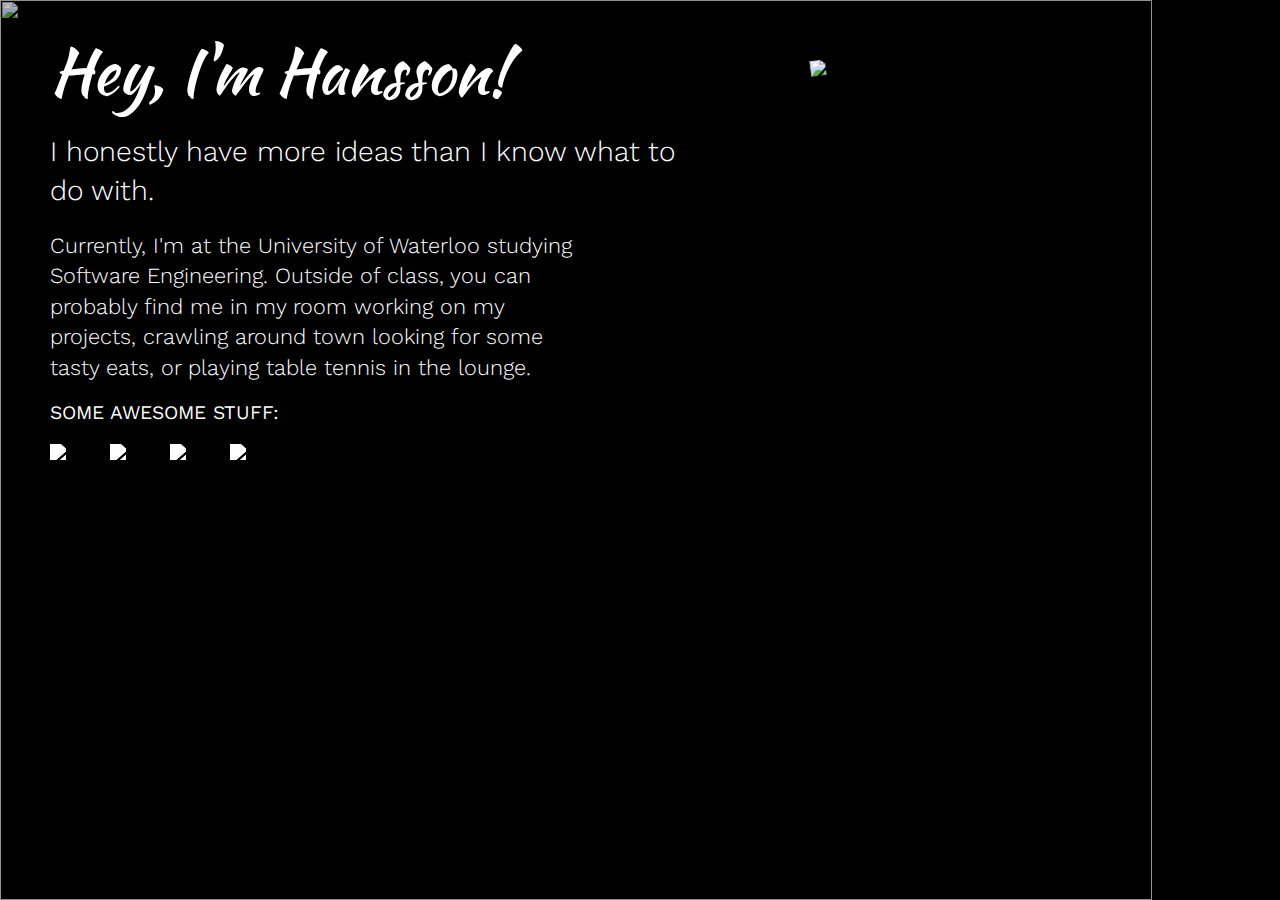
==== index.html @ 4ff34fe9 "added title" ====
<!DOCTYPE html>
<html>

    <head>
        
        <meta name="viewport" content="width=device-width, initial-scale=1.0, maximum-scale=1.0, user-scalable=no">
        <link href="styles.css" rel="stylesheet">
        <link href="https://fonts.googleapis.com/css?family=Kaushan+Script|Work+Sans:300,400" rel="stylesheet">
        <script src="https://ajax.googleapis.com/ajax/libs/jquery/3.3.1/jquery.min.js"></script>
        <script src="text.js"></script>
        <title>Hansson Lin</title>
    </head>

    <body>

        <div id="wrapper">

                <div id="backgroundSquare"> 
                    <img id=background-curve src="images\bg_curve.svg">    
                </div>
            
                <div id="main">
        
                    <div class="myName">Hey, I'm Hansson!</div>
        
                    <div class="aboutMe">
        
                        <h2>I honestly have more ideas than I know what to do with.</h2>
        
                        <p>
                            Currently, I'm at the University of Waterloo
                            studying Software Engineering. Outside of class, you can probably find me in my room working on my projects,
                            crawling around town looking for some tasty eats, or playing table tennis in the lounge. 
                        </p>
        
                    </div>
        
                    <br>
        
                    <div class="coolStuff">Some awesome stuff:</div>
        
                    <div class="icons">
                        <a href="https://github.com/HanssonLin"><img class="icon" id="icon_github" src="images\icon_github.png"></a>
                        <a href="https://www.linkedin.com/in/hansson-lin/"><img class="icon" id="icon_linkedin" src="images\icon_linkedin.png"></a>
                        <a href="mailto:hwjlin@uwaterloo.ca"><img class="icon" id="icon_email"  src="images\icon_email.png"></a>
                        <a href="resume.pdf"><img class="icon" id="icon_resume" src="images\icon_resume.png"></a>
                    </div>
        
                    <div class="grayBox">
                        <p id="text_github" class="boxText">Check out my Github projects and repositories.</p>
                        <p id="text_linkedin" class="boxText">Take a look at my LinkedIn profile.</p>
                        <p id="text_email" class="boxText">Here is an Email at which you can reach me.</p>
                        <p id="text_resume" class="boxText">Take a quick look through my resume.</p>
                    </div>
        
                </div>
        
                <div id = "cutout">
                    <img id="polaroid" src="images\me.jpg">
                </div>

        </div>
        
    </body>

</html>
---- styles.css ----
html, head, body, p, h1, h2, h3, h4, h5, div, img {
    margin: 0;
    padding: 0;
}

html {
    overflow: hidden;
}

head, body {
    height: 100%;
    overflow: hidden;
}

body {
    position: relative;
    width: 100vw;
    height: 100%;
    background-color: black;
    background-image: url("images/background.jpg");
    background-size: cover;
    background-repeat: no-repeat;
}

#wrapper {
    overflow: hidden;
    position: relative;
    height: 100%;
}

#backgroundSquare {
    z-index: -999;
    position: absolute;
    width: 100vw;
    height: 100vh;
    color: #db4c3d;
    opacity: 0.75;
}

#main {
    padding-left: 50px;
    padding-top: 25px;
    padding-right: 50px;
    width: 100vw;
    height: 100vh;
    float: left;
    box-sizing: border-box;
}

.myName {
    padding-right: 2vw;
    padding-bottom: 15px;
    font-family: 'Kaushan Script', serif;
    font-size: 200%;
    color: white;
}

h2 {
    padding-bottom: 20px;
    font-weight: 300;
    font-size: 2.2vw;
    width: 52vw;
}

.aboutMe {
    font-family: 'Work Sans', sans-serif;
    font-size: 100%;
    font-weight: 300 !important;
    color: white;
    line-height: 1.4;
}

.coolStuff {
    font-family: 'Work Sans', sans-serif;
    font-size: 90%;
    color: white;
    text-transform: uppercase;
}

.icon {
    padding-right: 40px;
    padding-top: 20px;
    padding-bottom: 5px;
    width: 7vw;
    filter: brightness(5);
    transition: 0.1s;
}


.icon:hover {
    filter: brightness(6);
}

.grayBox {
    width: 40vw;
    height: 10vh;
    background-color: #55252288;
    border-radius: 16px;
    font-family: 'Work Sans', sans-serif;
    font-weight: 300;
    font-size: 2vw;
    color: white;
    position: relative;
    opacity: 0;
}

.boxText {
    position: absolute;
    left: 10px;
    top: 6px;
    transition: 0.05s;
    opacity: 0;
}
#polaroid {
    width: 0;
    height: 0;
}
@media screen and (min-height: 300px) and (max-height: 400px) {
    .myName {
        font-size: 150%;
    }
}
/*
CutoutSection for regular laptop/computer screens
*/
@media(min-width: 350px) and (max-width: 759px) {

    body {
        overflow: hidden!important;
    }

    .myName {
        font-size: 300%;
    }

    h2 {
        font-size: 120%;
    }
}
@media(min-width: 760px) and (max-width: 1920px) {

    body {
        overflow: hidden!important;
    }

    #backgroundSquare {
        width: 0;
        height: 0;
    }

    #background-curve {
        z-index: -999;
        position: absolute;
        width: 90vw;
        height: 100vh;
    }

    #main {
        width: 50vw;
        height: 100vh;
    }

    .myName {
        font-size: 5vw;
    }

    .aboutMe {
        font-size: 1.7vw;
    }

    .coolStuff {
        font-size: 1.5vw;
    }

    .icon {
        width: 3vw;
    }

    #icon_resume {
        padding-right: 0;
    }

    .grayBox {
        width: 40vw;
    }

    .boxText {
        top: 1vh;
        font-size: 1.5vw;
    }

    #cutout {
        float: left;
        width: 50vw;
        height: 100vh;
    }

    #polaroid {
        position: relative;
        height: 75vh;
        width: auto;
        transform: rotate(-7deg);
        padding-right: 1px;
        top: 60px;
        left: 170px;
    }

}
/*
Section for small phones
*/
@media screen and (min-height: 300px) and (max-height: 400px) and (max-width: 830px){

    body {
        overflow: hidden!important;
    }

    .myName {
        font-size: 150%;
        padding-bottom: 10px;
    }
    h2 {
        width: 100vw;
        padding-bottom: 12px;
    }
}
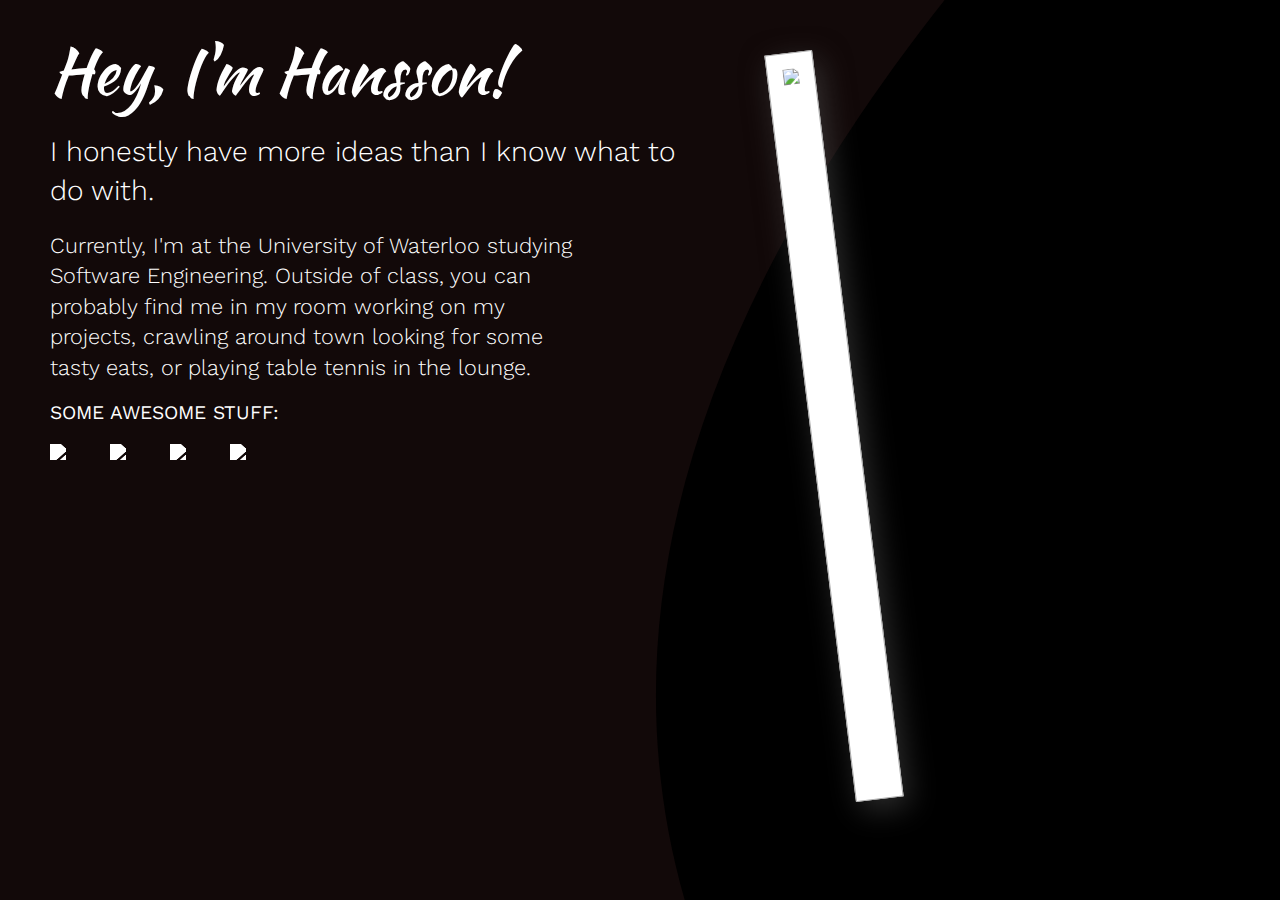
==== commit ed8c6c93: "added favicon, color changes" ====
--- a/index.html
+++ b/index.html
@@ -9,6 +9,26 @@
         <script src="https://ajax.googleapis.com/ajax/libs/jquery/3.3.1/jquery.min.js"></script>
         <script src="text.js"></script>
         <title>Hansson Lin</title>
+
+        <link rel="icon" href="favicon.ico?" type="image/x-icon">
+        <link rel="apple-touch-icon" sizes="57x57" href="favicon/apple-icon-57x57.png">
+        <link rel="apple-touch-icon" sizes="60x60" href="favicon/apple-icon-60x60.png">
+        <link rel="apple-touch-icon" sizes="72x72" href="favicon/apple-icon-72x72.png">
+        <link rel="apple-touch-icon" sizes="76x76" href="favicon/apple-icon-76x76.png">
+        <link rel="apple-touch-icon" sizes="114x114" href="favicon/apple-icon-114x114.png">
+        <link rel="apple-touch-icon" sizes="120x120" href="favicon/apple-icon-120x120.png">
+        <link rel="apple-touch-icon" sizes="144x144" href="favicon/apple-icon-144x144.png">
+        <link rel="apple-touch-icon" sizes="152x152" href="favicon/apple-icon-152x152.png">
+        <link rel="apple-touch-icon" sizes="180x180" href="favicon/apple-icon-180x180.png">
+        <link rel="icon" type="image/png" sizes="192x192"  href="favicon/android-icon-192x192.png">
+        <link rel="icon" type="image/png" sizes="32x32" href="favicon/favicon-32x32.png">
+        <link rel="icon" type="image/png" sizes="96x96" href="favicon/favicon-96x96.png">
+        <link rel="icon" type="image/png" sizes="16x16" href="favicon/favicon-16x16.png">
+        <link rel="manifest" href="manifest.json">
+        <meta name="msapplication-TileColor" content="#ffffff">
+        <meta name="msapplication-TileImage" content="favicon/ms-icon-144x144.png">
+        <meta name="theme-color" content="#ffffff">
+        
     </head>
 
     <body>
@@ -56,7 +76,11 @@
                 </div>
         
                 <div id = "cutout">
-                    <img id="polaroid" src="images\me.jpg">
+
+                    <div class="polaroid1">
+                        <img id="polaroid" src="images\me.jpg">
+                    </div>
+
                 </div>
 
         </div>
--- a/styles.css
+++ b/styles.css
@@ -94,7 +94,7 @@
 .grayBox {
     width: 40vw;
     height: 10vh;
-    background-color: #55252288;
+    background-color: #08080844;
     border-radius: 16px;
     font-family: 'Work Sans', sans-serif;
     font-weight: 300;
@@ -190,19 +190,26 @@
     }
 
     #cutout {
+        position: relative;
         float: left;
         width: 50vw;
         height: 100vh;
     }
 
     #polaroid {
-        position: relative;
+        
+        position: absolute;
         height: 75vh;
         width: auto;
         transform: rotate(-7deg);
-        padding-right: 1px;
-        top: 60px;
+        top: 50px;
         left: 170px;
+        
+        border: 1px solid darkgrey;
+        background-color: white;
+        padding: 15px 15px 60px 15px;
+        box-shadow: 5px 10px 30px #55555588;
+        
     }
 
 }
